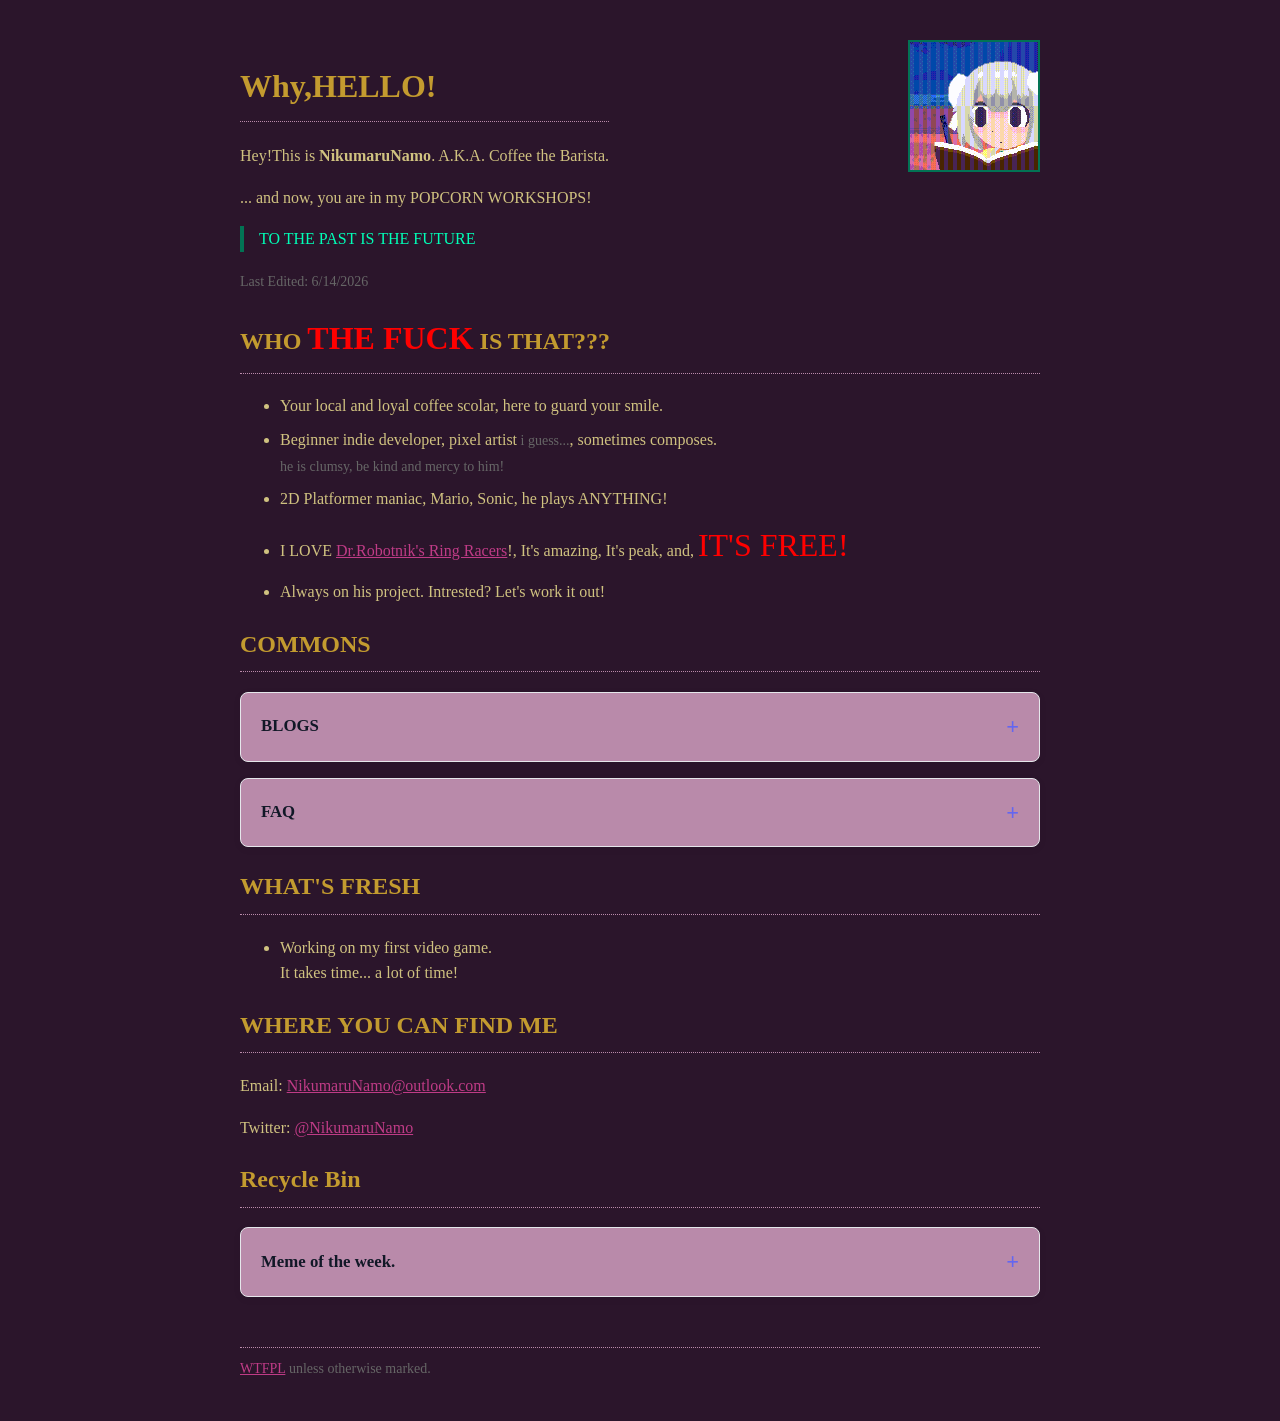
==== index.html @ c5c5db55 "Add files via upload" ====
<!DOCTYPE html>
<html lang="en">
<head>
<meta charset="UTF-8">
<meta name="viewport" content="width=device-width, initial-scale=1.0">
<title>POPCORN WORKSHOPS</title>

<link href="css/style.css" rel="stylesheet">

</head>

<body>

<div class="container">

<div class="profile">

<div>
<h1>Why,HELLO!</h1>

<p>Hey!This is <b>NikumaruNamo</b>. A.K.A. Coffee the Barista. </p>

<p>... and now, you are in my POPCORN WORKSHOPS!</p>

<blockquote>TO THE PAST IS THE FUTURE</blockquote>

<tiny>Last Edited: 6/14/2026</tiny>

</div>

<img src="img/avatar.gif" class="avatar">
</div>

<h2>WHO <rage>THE FUCK</rage> IS THAT???</h2>
<ul>
<li>Your local and loyal coffee scolar, here to guard your smile.</li>
<li>Beginner indie developer, pixel artist<tiny> i guess...</tiny>, sometimes composes.<br><tiny>he is clumsy, be kind and mercy to him!</tiny></li>
<li>2D Platformer maniac, Mario, Sonic, he plays ANYTHING!</li>
<li>I LOVE <a href="https://www.kartkrew.org/">Dr.Robotnik's Ring Racers</a>!, It's amazing, It's peak, and, <rage>IT'S FREE!</rage></li>
<li>Always on his project. Intrested? Let's work it out!</li>
</ul>


<h2>COMMONS</h2>

<details class="card-collapse">
    <summary>
        <span class="title">BLOGS</span>
        <span class="icon">+</span>
    </summary>

    <div class="content">
        <p>
            No blogs are archived now!<br>
            please be back later, or even later!
        </p>
    </div>
</details>

<details class="card-collapse">
    <summary>
        <span class="title">FAQ</span>
        <span class="icon">+</span>
    </summary>


            <div class="content">

                <details class="card-collapse">
                    <summary>
                        <span class="title"><blockquote>Request to delete specific stuff on the Internet?</blockquote></span>
                        <span class="icon">+</span>
                    </summary>

                    <div class="content">
                        <p>
                            I used your stuff on the internet, and you want me to remove them?<br>
                            Please send a <a href="mailto:NikumaruNamo@outlook.com?subject=Re:">email</a> to me. Detailedly indicate what content needs to be removed.<br>
                            I'll respond and remove asap, thank you for understanding.
                        </p>
                    </div>
                </details>

                <details class="card-collapse">
                    <summary>
                        <span class="title"><blockquote>Do you accept commisions?</blockquote></span>
                        <span class="icon">+</span>
                    </summary>

                    <div class="content">
                        <p>
                            I don't accept regular commisions.<br>
                            If you really need me, you know where you can find me.
                        </p>
                    </div>
                </details>

                <details class="card-collapse">
                    <summary>
                        <span class="title"><blockquote>Are you female?</blockquote></span>
                        <span class="icon">+</span>
                    </summary>

                    <div class="content">
                        <p>
                            Male.<br><br>Thank you.
                        </p>
                    </div>
                </details>


    </div>
</details>


<h2>WHAT'S FRESH</h2>

<ul>
<li>
    Working on my first video game.<br>
    It takes time... a lot of time!
</li>
</ul>

<h2>WHERE YOU CAN FIND ME</h2>

<p>
Email:
<a href="mailto:NikumaruNamo@outlook.com?subject=Re:">NikumaruNamo@outlook.com</a>
</p>

<p>
Twitter:
<a href="https://x.com/NikumaruNamo">@NikumaruNamo</a>
</p>

<h2>Recycle Bin</h2>
<details class="card-collapse">
    <summary>
        <span class="title">Meme of the week.</span>
        <span class="icon">+</span>
    </summary>

    <div class="content">
        <img src="img/memeoftheweek.gif">
    </div>
</details>



<footer><a href="http://www.wtfpl.net/">WTFPL</a> unless otherwise marked.</footer>
<!--Than you AJ “Tyron” Martinez I love you-->
</div>

</body>
</html>
---- css/style.css ----
body{
    background-color: #2B152B;
    font-family: Georgia, "Times New Roman", serif;
    color:#D0C280;
    line-height:1.6;
}

.container{
    width:800px;
    margin:40px auto;
}

h1,h2{
    color:#C39B2f;
    border-bottom:1px dotted #b98aaa;
    padding-bottom:8px;
}

a{
    color:hsl(326, 53%, 49%);
}

a:hover{
    color:#8b1f67;
}

.profile{
    display:flex;
    justify-content:space-between;
    align-items:flex-start;
}

.avatar{
    width:128px;
    height:128px;
    image-rendering:pixelated;
    border:2px solid #027354;
}

blockquote{
    margin-left:0;
    padding-left:15px;
    border-left:4px solid #027354;
    color:#00ffb7;
}

tiny{
    font-size:14px;
    color:#666;
    padding-top:10px;
}

rage{
    font-size:32px;
    color:#ff0000;
}

footer{
    margin-top:50px;
    font-size:14px;
    color:#666;
    border-top:1px dotted #b98aaa;
    padding-top:10px;
}

ul li{
    margin-bottom:8px;
}

.tag{
    background:#8b1f67;
    color:white;
    padding:2px 8px;
    font-size:12px;
}

.card-collapse {
    background: #b98aaa;
    border: 1px solid #e5e7eb;
    border-radius: 8px;
    margin: 1rem 0;
    overflow: hidden;

    box-shadow:
        0 2px 8px rgba(0,0,0,0.05);

    transition:
        box-shadow 0.25s ease,
        transform 0.25s ease;
}

.card-collapse summary {
    list-style: none;
    cursor: pointer;

    display: flex;
    justify-content: space-between;
    align-items: center;

    padding: 1rem 1.25rem;

    font-size: 1.05rem;
    font-weight: 600;

    color: #111827;
    user-select: none;
}

.card-collapse summary::-webkit-details-marker {
    display: none;
}

.card-collapse summary::marker {
    display: none;
}

.card-collapse .title {
    flex: 1;
}

.card-collapse .icon {
    font-size: 1.4rem;
    color: #6366f1;

    transition: transform 0.3s ease;
}

.card-collapse[open] .icon {
    transform: rotate(45deg);
}

.card-collapse .content {
    padding: 0 1.25rem 1.25rem;

    border-top: 1px solid #f1f5f9;

    color: #475569;
    line-height: 1.8;
}

.card-collapse .content p {
    margin: 1rem 0 0;
}
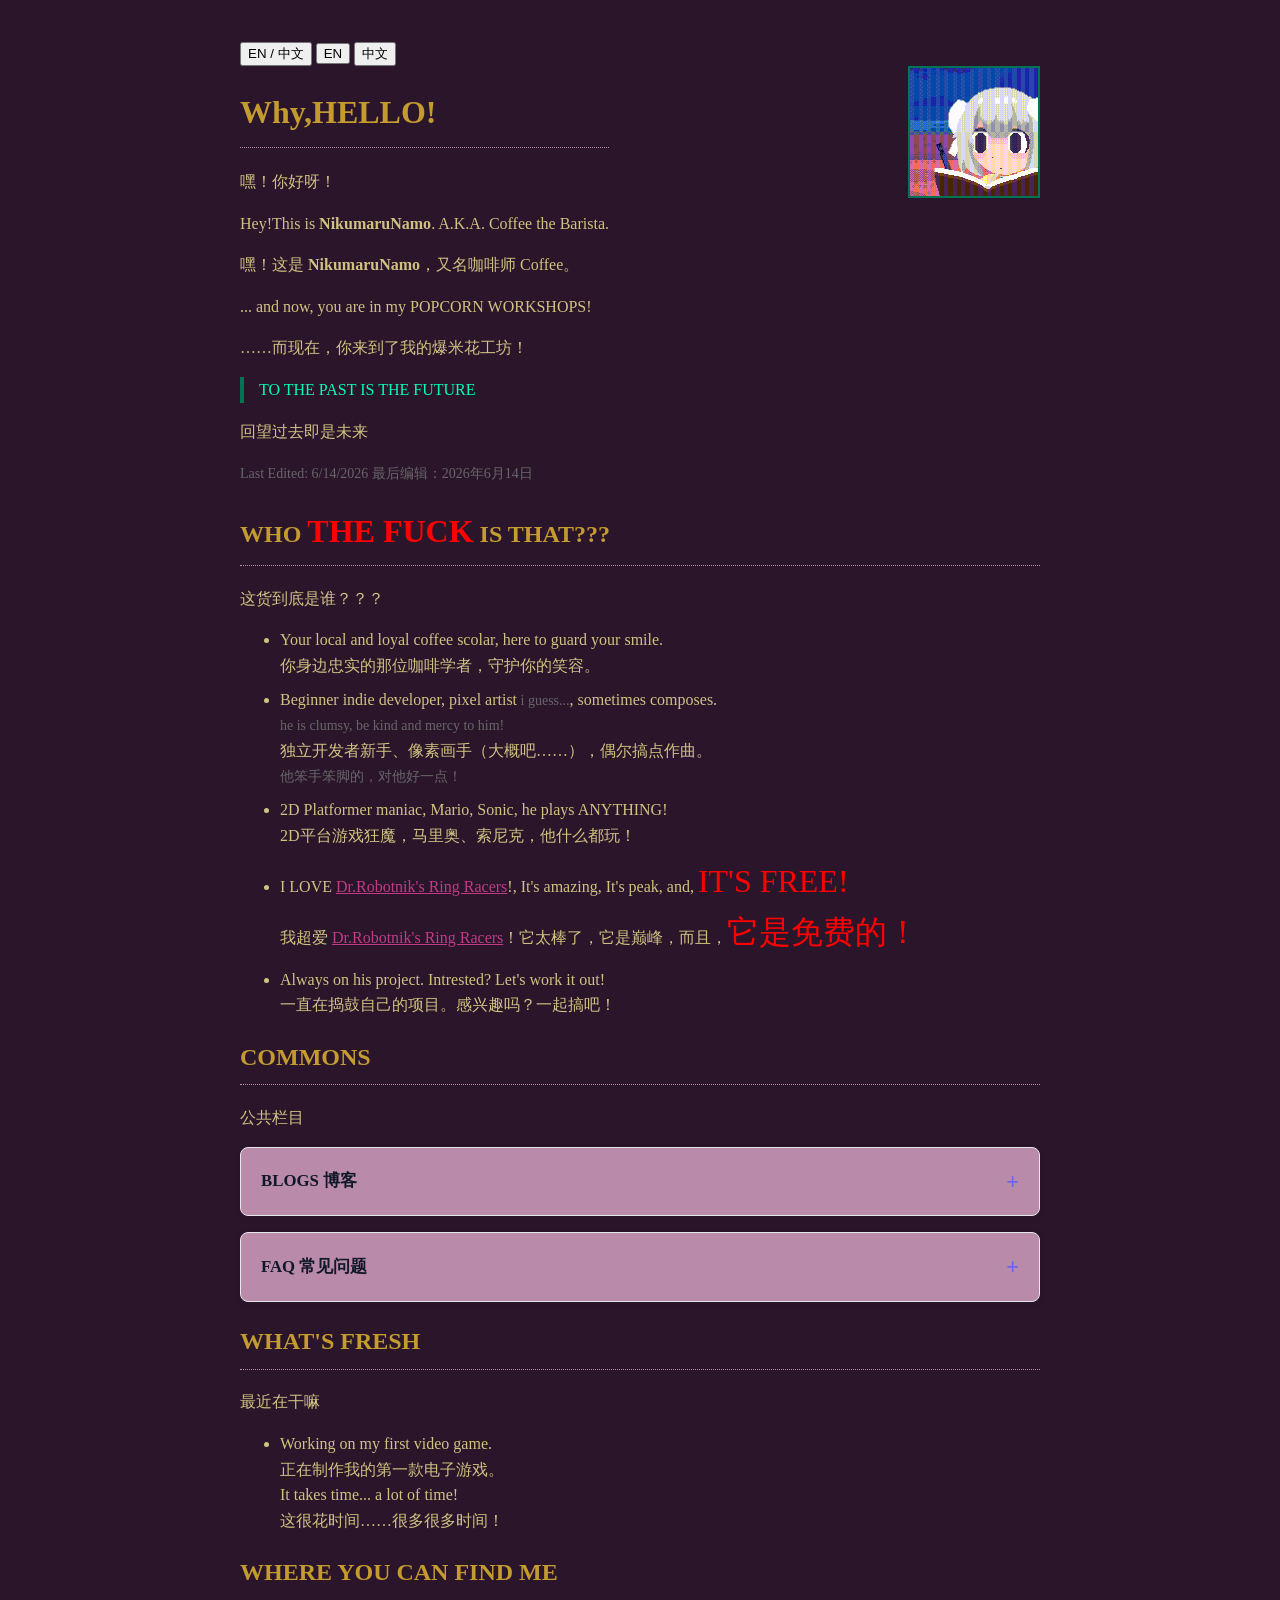
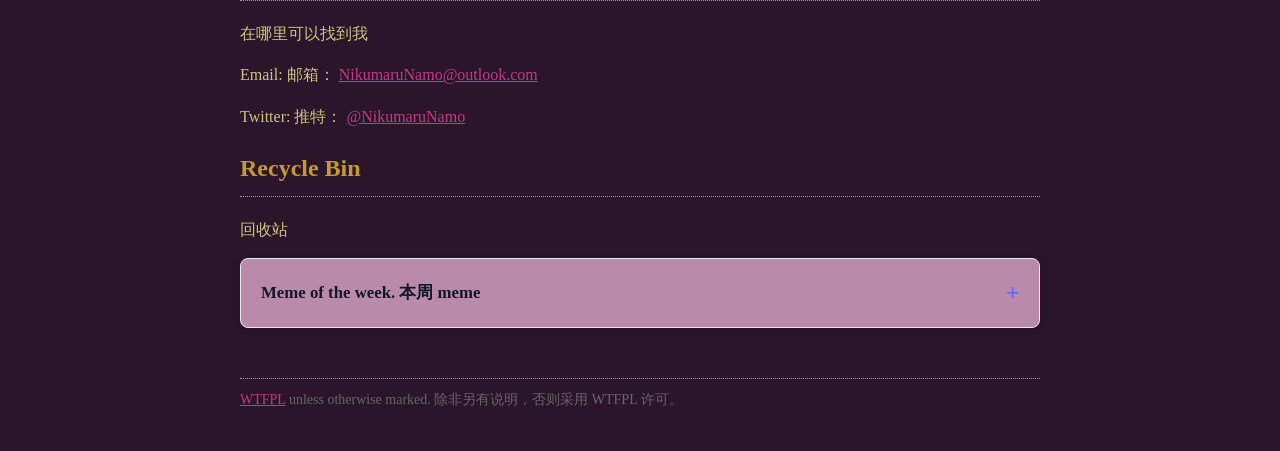
==== commit 210541fc: "Update index.html 翻译搞定" ====
--- a/index.html
+++ b/index.html
@@ -1,156 +1,246 @@
 <!DOCTYPE html>
-<html lang="en">
+<html lang="zh-CN">
+
 <head>
-<meta charset="UTF-8">
-<meta name="viewport" content="width=device-width, initial-scale=1.0">
-<title>POPCORN WORKSHOPS</title>
-
-<link href="css/style.css" rel="stylesheet">
+    <meta charset="UTF-8">
+    <meta name="viewport" content="width=device-width, initial-scale=1.0">
+    <title>POPCORN WORKSHOPS / 爆米花工坊</title>
+
+    <link href="css/style.css" rel="stylesheet">
 
 </head>
 
 <body>
 
-<div class="container">
-
-<div class="profile">
-
-<div>
-<h1>Why,HELLO!</h1>
-
-<p>Hey!This is <b>NikumaruNamo</b>. A.K.A. Coffee the Barista. </p>
-
-<p>... and now, you are in my POPCORN WORKSHOPS!</p>
-
-<blockquote>TO THE PAST IS THE FUTURE</blockquote>
-
-<tiny>Last Edited: 6/14/2026</tiny>
-
-</div>
-
-<img src="img/avatar.gif" class="avatar">
-</div>
-
-<h2>WHO <rage>THE FUCK</rage> IS THAT???</h2>
-<ul>
-<li>Your local and loyal coffee scolar, here to guard your smile.</li>
-<li>Beginner indie developer, pixel artist<tiny> i guess...</tiny>, sometimes composes.<br><tiny>he is clumsy, be kind and mercy to him!</tiny></li>
-<li>2D Platformer maniac, Mario, Sonic, he plays ANYTHING!</li>
-<li>I LOVE <a href="https://www.kartkrew.org/">Dr.Robotnik's Ring Racers</a>!, It's amazing, It's peak, and, <rage>IT'S FREE!</rage></li>
-<li>Always on his project. Intrested? Let's work it out!</li>
-</ul>
-
-
-<h2>COMMONS</h2>
-
-<details class="card-collapse">
-    <summary>
-        <span class="title">BLOGS</span>
-        <span class="icon">+</span>
-    </summary>
-
-    <div class="content">
-        <p>
-            No blogs are archived now!<br>
-            please be back later, or even later!
-        </p>
-    </div>
-</details>
-
-<details class="card-collapse">
-    <summary>
-        <span class="title">FAQ</span>
-        <span class="icon">+</span>
-    </summary>
+    <div class="container">
+
+        <!-- Language Switcher -->
+        <div class="lang-switcher">
+            <button class="lang-btn active" data-lang="both">EN / 中文</button>
+            <button class="lang-btn" data-lang="en">EN</button>
+            <button class="lang-btn" data-lang="zh">中文</button>
+        </div>
+
+        <div class="profile">
+
+            <div>
+                <h1 data-lang="en">Why,HELLO!</h1>
+                <p data-lang="zh">嘿！你好呀！</p>
+
+                <p data-lang="en">Hey!This is <b>NikumaruNamo</b>. A.K.A. Coffee the Barista. </p>
+                <p data-lang="zh">嘿！这是 <b>NikumaruNamo</b>，又名咖啡师 Coffee。</p>
+
+                <p data-lang="en">... and now, you are in my POPCORN WORKSHOPS!</p>
+                <p data-lang="zh">……而现在，你来到了我的爆米花工坊！</p>
+
+                <blockquote data-lang="en">TO THE PAST IS THE FUTURE</blockquote>
+                <p data-lang="zh">回望过去即是未来</p>
+
+                <tiny><span data-lang="en" class="inline-lang">Last Edited: 6/14/2026</span> <span data-lang="zh"
+                        class="inline-lang">最后编辑：2026年6月14日</span></tiny>
+
+            </div>
+
+            <img src="img/avatar.gif" class="avatar">
+        </div>
+
+        <h2 data-lang="en">WHO <rage>THE FUCK</rage> IS THAT???</h2>
+        <p data-lang="zh">这货到底是谁？？？</p>
+        <ul>
+            <li><span data-lang="en" class="inline-lang">Your local and loyal coffee scolar, here to guard your
+                    smile.</span><br><span data-lang="zh" class="inline-lang">你身边忠实的那位咖啡学者，守护你的笑容。</span></li>
+            <li><span data-lang="en" class="inline-lang">Beginner indie developer, pixel artist<tiny> i guess...</tiny>,
+                    sometimes composes.</span><br>
+                <tiny data-lang="en" class="inline-lang">he is clumsy, be kind and mercy to him!</tiny><br><span
+                    data-lang="zh" class="inline-lang">独立开发者新手、像素画手（大概吧……），偶尔搞点作曲。</span><br>
+                <tiny data-lang="zh" class="inline-lang">他笨手笨脚的，对他好一点！</tiny>
+            </li>
+            <li><span data-lang="en" class="inline-lang">2D Platformer maniac, Mario, Sonic, he plays
+                    ANYTHING!</span><br><span data-lang="zh" class="inline-lang">2D平台游戏狂魔，马里奥、索尼克，他什么都玩！</span></li>
+            <li><span data-lang="en" class="inline-lang">I LOVE <a href="https://www.kartkrew.org/">Dr.Robotnik's Ring
+                        Racers</a>!, It's amazing, It's peak, and,
+                    <rage>IT'S FREE!</rage>
+                </span><br><span data-lang="zh" class="inline-lang">我超爱 <a
+                        href="https://www.kartkrew.org/">Dr.Robotnik's Ring
+                        Racers</a>！它太棒了，它是巅峰，而且，<rage>它是免费的！</rage></span>
+            </li>
+            <li><span data-lang="en" class="inline-lang">Always on his project. Intrested? Let's work it
+                    out!</span><br><span data-lang="zh" class="inline-lang">一直在捣鼓自己的项目。感兴趣吗？一起搞吧！</span></li>
+        </ul>
+
+
+        <h2 data-lang="en">COMMONS</h2>
+        <p data-lang="zh">公共栏目</p>
+
+        <details class="card-collapse">
+            <summary>
+                <span class="title"><span data-lang="en" class="inline-lang">BLOGS</span> <span data-lang="zh"
+                        class="inline-lang">博客</span></span>
+                <span class="icon">+</span>
+            </summary>
+
+            <div class="content">
+                <p>
+                    <span data-lang="en" class="inline-lang">No blogs are archived now!</span><br>
+                    <span data-lang="zh" class="inline-lang">目前还没有博客存档！</span><br>
+                    <span data-lang="en" class="inline-lang">please be back later, or even later!</span><br>
+                    <span data-lang="zh" class="inline-lang">请稍后再来，或者……更晚一点！</span>
+                </p>
+            </div>
+        </details>
+
+        <details class="card-collapse">
+            <summary>
+                <span class="title"><span data-lang="en" class="inline-lang">FAQ</span> <span data-lang="zh"
+                        class="inline-lang">常见问题</span></span>
+                <span class="icon">+</span>
+            </summary>
 
 
             <div class="content">
 
                 <details class="card-collapse">
                     <summary>
-                        <span class="title"><blockquote>Request to delete specific stuff on the Internet?</blockquote></span>
+                        <span class="title">
+                            <blockquote data-lang="en">Request to delete specific stuff on the Internet?</blockquote>
+                            <blockquote data-lang="zh">请求删除互联网上的特定内容？</blockquote>
+                        </span>
                         <span class="icon">+</span>
                     </summary>
 
                     <div class="content">
                         <p>
-                            I used your stuff on the internet, and you want me to remove them?<br>
-                            Please send a <a href="mailto:NikumaruNamo@outlook.com?subject=Re:">email</a> to me. Detailedly indicate what content needs to be removed.<br>
-                            I'll respond and remove asap, thank you for understanding.
+                            <span data-lang="en" class="inline-lang">I used your stuff on the internet, and you want me
+                                to remove them?</span><br>
+                            <span data-lang="zh" class="inline-lang">我在网上用了你的东西，你希望我删掉它们？</span><br>
+                            <span data-lang="en" class="inline-lang">Please send a <a
+                                    href="mailto:NikumaruNamo@outlook.com?subject=Re:">email</a> to me.
+                                Detailedly indicate what content needs to be removed.</span><br>
+                            <span data-lang="zh" class="inline-lang">请给我发<a
+                                    href="mailto:NikumaruNamo@outlook.com?subject=Re:">邮件</a>，详细说明需要删除的内容。</span><br>
+                            <span data-lang="en" class="inline-lang">I'll respond and remove asap, thank you for
+                                understanding.</span><br>
+                            <span data-lang="zh" class="inline-lang">我会尽快回复并删除，感谢理解。</span>
                         </p>
                     </div>
                 </details>
 
                 <details class="card-collapse">
                     <summary>
-                        <span class="title"><blockquote>Do you accept commisions?</blockquote></span>
+                        <span class="title">
+                            <blockquote data-lang="en">Do you accept commisions?</blockquote>
+                            <blockquote data-lang="zh">你接委托吗？</blockquote>
+                        </span>
                         <span class="icon">+</span>
                     </summary>
 
                     <div class="content">
                         <p>
-                            I don't accept regular commisions.<br>
-                            If you really need me, you know where you can find me.
+                            <span data-lang="en" class="inline-lang">I don't accept regular commisions.</span><br>
+                            <span data-lang="zh" class="inline-lang">我不接常规委托。</span><br>
+                            <span data-lang="en" class="inline-lang">If you really need me, you know where you can find
+                                me.</span><br>
+                            <span data-lang="zh" class="inline-lang">如果你真的需要我，你知道在哪里能找到我。</span>
                         </p>
                     </div>
                 </details>
 
                 <details class="card-collapse">
                     <summary>
-                        <span class="title"><blockquote>Are you female?</blockquote></span>
+                        <span class="title">
+                            <blockquote data-lang="en">Are you female?</blockquote>
+                            <blockquote data-lang="zh">你是女生吗？</blockquote>
+                        </span>
                         <span class="icon">+</span>
                     </summary>
 
                     <div class="content">
                         <p>
-                            Male.<br><br>Thank you.
+                            <span data-lang="en" class="inline-lang">Male.</span><br><span data-lang="zh"
+                                class="inline-lang">男。</span><br><br><span data-lang="en" class="inline-lang">Thank
+                                you.</span><br><span data-lang="zh" class="inline-lang">谢谢。</span>
                         </p>
                     </div>
                 </details>
 
 
+            </div>
+        </details>
+
+
+        <h2 data-lang="en">WHAT'S FRESH</h2>
+        <p data-lang="zh">最近在干嘛</p>
+
+        <ul>
+            <li>
+                <span data-lang="en" class="inline-lang">Working on my first video game.</span><br>
+                <span data-lang="zh" class="inline-lang">正在制作我的第一款电子游戏。</span><br>
+                <span data-lang="en" class="inline-lang">It takes time... a lot of time!</span><br>
+                <span data-lang="zh" class="inline-lang">这很花时间……很多很多时间！</span>
+            </li>
+        </ul>
+
+        <h2 data-lang="en">WHERE YOU CAN FIND ME</h2>
+        <p data-lang="zh">在哪里可以找到我</p>
+
+        <p>
+            <span data-lang="en" class="inline-lang">Email:</span> <span data-lang="zh" class="inline-lang">邮箱：</span>
+            <a href="mailto:NikumaruNamo@outlook.com?subject=Re:">NikumaruNamo@outlook.com</a>
+        </p>
+
+        <p>
+            <span data-lang="en" class="inline-lang">Twitter:</span> <span data-lang="zh" class="inline-lang">推特：</span>
+            <a href="https://x.com/NikumaruNamo">@NikumaruNamo</a>
+        </p>
+
+        <h2 data-lang="en">Recycle Bin</h2>
+        <p data-lang="zh">回收站</p>
+        <details class="card-collapse">
+            <summary>
+                <span class="title"><span data-lang="en" class="inline-lang">Meme of the week.</span> <span
+                        data-lang="zh" class="inline-lang">本周 meme</span></span>
+                <span class="icon">+</span>
+            </summary>
+
+            <div class="content">
+                <img src="img/memeoftheweek.gif">
+            </div>
+        </details>
+
+
+
+        <footer><a href="http://www.wtfpl.net/">WTFPL</a> <span data-lang="en" class="inline-lang">unless otherwise
+                marked.</span> <span data-lang="zh" class="inline-lang">除非另有说明，否则采用 WTFPL 许可。</span></footer>
+        <!--Than you AJ “Tyron” Martinez I love you-->
     </div>
-</details>
-
-
-<h2>WHAT'S FRESH</h2>
-
-<ul>
-<li>
-    Working on my first video game.<br>
-    It takes time... a lot of time!
-</li>
-</ul>
-
-<h2>WHERE YOU CAN FIND ME</h2>
-
-<p>
-Email:
-<a href="mailto:NikumaruNamo@outlook.com?subject=Re:">NikumaruNamo@outlook.com</a>
-</p>
-
-<p>
-Twitter:
-<a href="https://x.com/NikumaruNamo">@NikumaruNamo</a>
-</p>
-
-<h2>Recycle Bin</h2>
-<details class="card-collapse">
-    <summary>
-        <span class="title">Meme of the week.</span>
-        <span class="icon">+</span>
-    </summary>
-
-    <div class="content">
-        <img src="img/memeoftheweek.gif">
-    </div>
-</details>
-
-
-
-<footer><a href="http://www.wtfpl.net/">WTFPL</a> unless otherwise marked.</footer>
-<!--Than you AJ “Tyron” Martinez I love you-->
-</div>
+
+    <script>
+        document.addEventListener('DOMContentLoaded', function () {
+            const btns = document.querySelectorAll('.lang-btn');
+            const body = document.body;
+
+            btns.forEach(function (btn) {
+                btn.addEventListener('click', function () {
+                    const lang = btn.getAttribute('data-lang');
+
+                    // Update button active state
+                    btns.forEach(function (b) { b.classList.remove('active'); });
+                    btn.classList.add('active');
+
+                    // Update body class
+                    body.className = '';
+                    if (lang === 'en') {
+                        body.classList.add('lang-en');
+                    } else if (lang === 'zh') {
+                        body.classList.add('lang-zh');
+                    } else {
+                        body.classList.add('lang-both');
+                    }
+                });
+            });
+        });
+    </script>
 
 </body>
-</html>+
+</html>
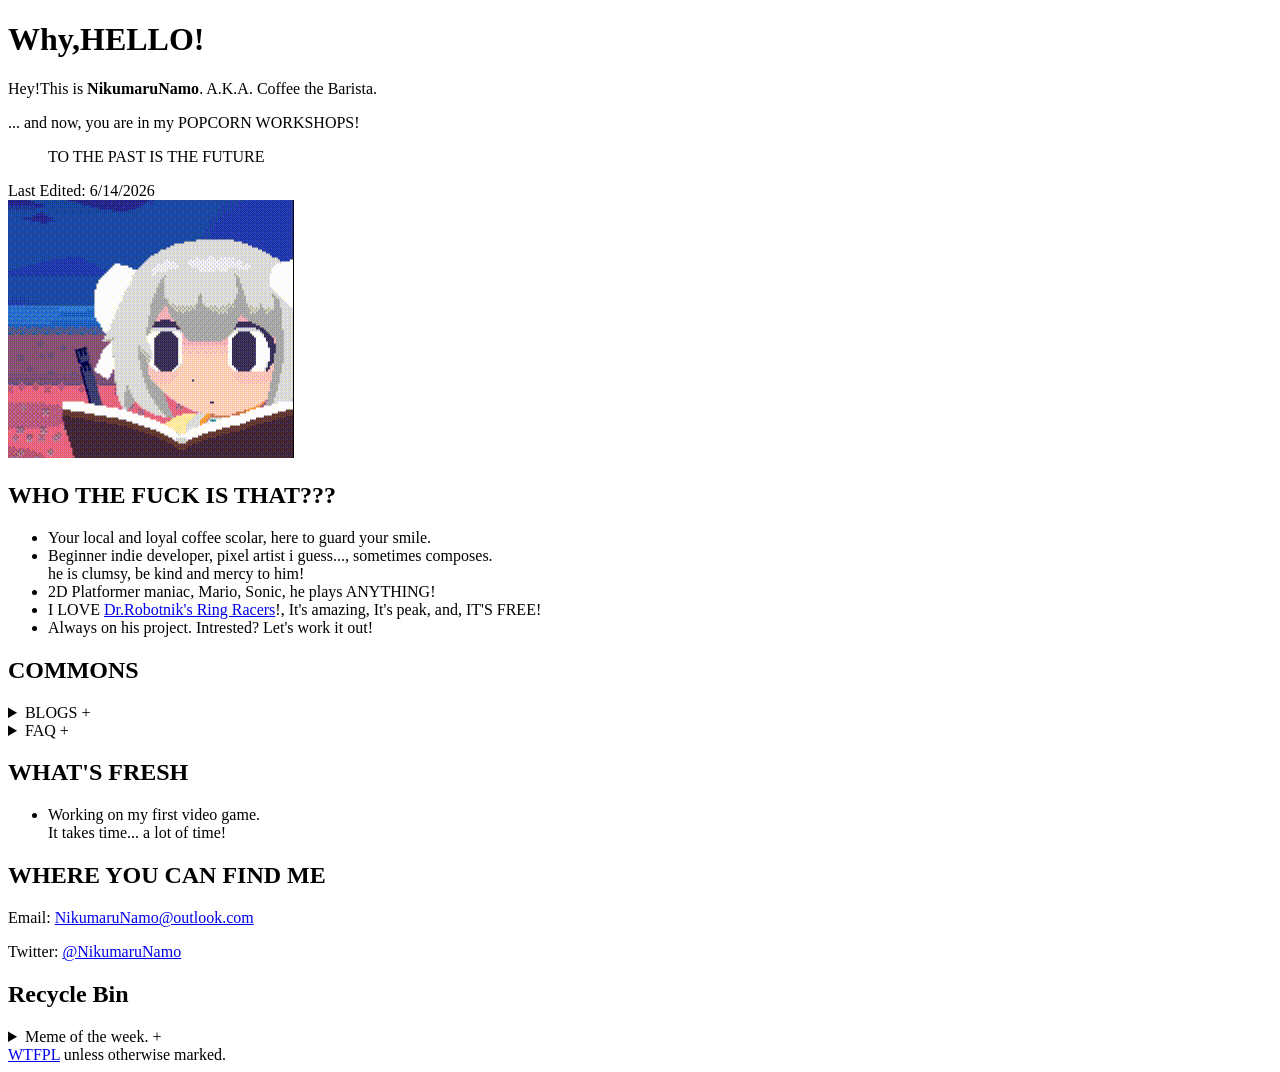
==== commit 4988d693: "Update index.html" ====
--- a/index.html
+++ b/index.html
@@ -1,246 +1,156 @@
 <!DOCTYPE html>
-<html lang="zh-CN">
+<html lang="en">
+<head>
+<meta charset="UTF-8">
+<meta name="viewport" content="width=device-width, initial-scale=1.0">
+<title>POPCORN WORKSHOPS</title>
 
-<head>
-    <meta charset="UTF-8">
-    <meta name="viewport" content="width=device-width, initial-scale=1.0">
-    <title>POPCORN WORKSHOPS / 爆米花工坊</title>
-
-    <link href="css/style.css" rel="stylesheet">
+<link href="css/style.css" rel="stylesheet">
 
 </head>
 
 <body>
 
-    <div class="container">
+<div class="container">
 
-        <!-- Language Switcher -->
-        <div class="lang-switcher">
-            <button class="lang-btn active" data-lang="both">EN / 中文</button>
-            <button class="lang-btn" data-lang="en">EN</button>
-            <button class="lang-btn" data-lang="zh">中文</button>
-        </div>
+<div class="profile">
 
-        <div class="profile">
+<div>
+<h1>Why,HELLO!</h1>
 
-            <div>
-                <h1 data-lang="en">Why,HELLO!</h1>
-                <p data-lang="zh">嘿！你好呀！</p>
+<p>Hey!This is <b>NikumaruNamo</b>. A.K.A. Coffee the Barista. </p>
 
-                <p data-lang="en">Hey!This is <b>NikumaruNamo</b>. A.K.A. Coffee the Barista. </p>
-                <p data-lang="zh">嘿！这是 <b>NikumaruNamo</b>，又名咖啡师 Coffee。</p>
+<p>... and now, you are in my POPCORN WORKSHOPS!</p>
 
-                <p data-lang="en">... and now, you are in my POPCORN WORKSHOPS!</p>
-                <p data-lang="zh">……而现在，你来到了我的爆米花工坊！</p>
+<blockquote>TO THE PAST IS THE FUTURE</blockquote>
 
-                <blockquote data-lang="en">TO THE PAST IS THE FUTURE</blockquote>
-                <p data-lang="zh">回望过去即是未来</p>
+<tiny>Last Edited: 6/14/2026</tiny>
 
-                <tiny><span data-lang="en" class="inline-lang">Last Edited: 6/14/2026</span> <span data-lang="zh"
-                        class="inline-lang">最后编辑：2026年6月14日</span></tiny>
+</div>
 
-            </div>
+<img src="img/avatar.gif" class="avatar">
+</div>
 
-            <img src="img/avatar.gif" class="avatar">
-        </div>
-
-        <h2 data-lang="en">WHO <rage>THE FUCK</rage> IS THAT???</h2>
-        <p data-lang="zh">这货到底是谁？？？</p>
-        <ul>
-            <li><span data-lang="en" class="inline-lang">Your local and loyal coffee scolar, here to guard your
-                    smile.</span><br><span data-lang="zh" class="inline-lang">你身边忠实的那位咖啡学者，守护你的笑容。</span></li>
-            <li><span data-lang="en" class="inline-lang">Beginner indie developer, pixel artist<tiny> i guess...</tiny>,
-                    sometimes composes.</span><br>
-                <tiny data-lang="en" class="inline-lang">he is clumsy, be kind and mercy to him!</tiny><br><span
-                    data-lang="zh" class="inline-lang">独立开发者新手、像素画手（大概吧……），偶尔搞点作曲。</span><br>
-                <tiny data-lang="zh" class="inline-lang">他笨手笨脚的，对他好一点！</tiny>
-            </li>
-            <li><span data-lang="en" class="inline-lang">2D Platformer maniac, Mario, Sonic, he plays
-                    ANYTHING!</span><br><span data-lang="zh" class="inline-lang">2D平台游戏狂魔，马里奥、索尼克，他什么都玩！</span></li>
-            <li><span data-lang="en" class="inline-lang">I LOVE <a href="https://www.kartkrew.org/">Dr.Robotnik's Ring
-                        Racers</a>!, It's amazing, It's peak, and,
-                    <rage>IT'S FREE!</rage>
-                </span><br><span data-lang="zh" class="inline-lang">我超爱 <a
-                        href="https://www.kartkrew.org/">Dr.Robotnik's Ring
-                        Racers</a>！它太棒了，它是巅峰，而且，<rage>它是免费的！</rage></span>
-            </li>
-            <li><span data-lang="en" class="inline-lang">Always on his project. Intrested? Let's work it
-                    out!</span><br><span data-lang="zh" class="inline-lang">一直在捣鼓自己的项目。感兴趣吗？一起搞吧！</span></li>
-        </ul>
+<h2>WHO <rage>THE FUCK</rage> IS THAT???</h2>
+<ul>
+<li>Your local and loyal coffee scolar, here to guard your smile.</li>
+<li>Beginner indie developer, pixel artist<tiny> i guess...</tiny>, sometimes composes.<br><tiny>he is clumsy, be kind and mercy to him!</tiny></li>
+<li>2D Platformer maniac, Mario, Sonic, he plays ANYTHING!</li>
+<li>I LOVE <a href="https://www.kartkrew.org/">Dr.Robotnik's Ring Racers</a>!, It's amazing, It's peak, and, <rage>IT'S FREE!</rage></li>
+<li>Always on his project. Intrested? Let's work it out!</li>
+</ul>
 
 
-        <h2 data-lang="en">COMMONS</h2>
-        <p data-lang="zh">公共栏目</p>
+<h2>COMMONS</h2>
 
-        <details class="card-collapse">
-            <summary>
-                <span class="title"><span data-lang="en" class="inline-lang">BLOGS</span> <span data-lang="zh"
-                        class="inline-lang">博客</span></span>
-                <span class="icon">+</span>
-            </summary>
+<details class="card-collapse">
+    <summary>
+        <span class="title">BLOGS</span>
+        <span class="icon">+</span>
+    </summary>
 
-            <div class="content">
-                <p>
-                    <span data-lang="en" class="inline-lang">No blogs are archived now!</span><br>
-                    <span data-lang="zh" class="inline-lang">目前还没有博客存档！</span><br>
-                    <span data-lang="en" class="inline-lang">please be back later, or even later!</span><br>
-                    <span data-lang="zh" class="inline-lang">请稍后再来，或者……更晚一点！</span>
-                </p>
-            </div>
-        </details>
+    <div class="content">
+        <p>
+            No blogs are archived now!<br>
+            please be back later, or even later!
+        </p>
+    </div>
+</details>
 
-        <details class="card-collapse">
-            <summary>
-                <span class="title"><span data-lang="en" class="inline-lang">FAQ</span> <span data-lang="zh"
-                        class="inline-lang">常见问题</span></span>
-                <span class="icon">+</span>
-            </summary>
+<details class="card-collapse">
+    <summary>
+        <span class="title">FAQ</span>
+        <span class="icon">+</span>
+    </summary>
 
 
             <div class="content">
 
                 <details class="card-collapse">
                     <summary>
-                        <span class="title">
-                            <blockquote data-lang="en">Request to delete specific stuff on the Internet?</blockquote>
-                            <blockquote data-lang="zh">请求删除互联网上的特定内容？</blockquote>
-                        </span>
+                        <span class="title"><blockquote>Request to delete specific stuff on the Internet?</blockquote></span>
                         <span class="icon">+</span>
                     </summary>
 
                     <div class="content">
                         <p>
-                            <span data-lang="en" class="inline-lang">I used your stuff on the internet, and you want me
-                                to remove them?</span><br>
-                            <span data-lang="zh" class="inline-lang">我在网上用了你的东西，你希望我删掉它们？</span><br>
-                            <span data-lang="en" class="inline-lang">Please send a <a
-                                    href="mailto:NikumaruNamo@outlook.com?subject=Re:">email</a> to me.
-                                Detailedly indicate what content needs to be removed.</span><br>
-                            <span data-lang="zh" class="inline-lang">请给我发<a
-                                    href="mailto:NikumaruNamo@outlook.com?subject=Re:">邮件</a>，详细说明需要删除的内容。</span><br>
-                            <span data-lang="en" class="inline-lang">I'll respond and remove asap, thank you for
-                                understanding.</span><br>
-                            <span data-lang="zh" class="inline-lang">我会尽快回复并删除，感谢理解。</span>
+                            I used your stuff on the internet, and you want me to remove them?<br>
+                            Please send a <a href="mailto:NikumaruNamo@outlook.com?subject=Re:">email</a> to me. Detailedly indicate what content needs to be removed.<br>
+                            I'll respond and remove asap, thank you for understanding.
                         </p>
                     </div>
                 </details>
 
                 <details class="card-collapse">
                     <summary>
-                        <span class="title">
-                            <blockquote data-lang="en">Do you accept commisions?</blockquote>
-                            <blockquote data-lang="zh">你接委托吗？</blockquote>
-                        </span>
+                        <span class="title"><blockquote>Do you accept commisions?</blockquote></span>
                         <span class="icon">+</span>
                     </summary>
 
                     <div class="content">
                         <p>
-                            <span data-lang="en" class="inline-lang">I don't accept regular commisions.</span><br>
-                            <span data-lang="zh" class="inline-lang">我不接常规委托。</span><br>
-                            <span data-lang="en" class="inline-lang">If you really need me, you know where you can find
-                                me.</span><br>
-                            <span data-lang="zh" class="inline-lang">如果你真的需要我，你知道在哪里能找到我。</span>
+                            I don't accept regular commisions.<br>
+                            If you really need me, you know where you can find me.
                         </p>
                     </div>
                 </details>
 
                 <details class="card-collapse">
                     <summary>
-                        <span class="title">
-                            <blockquote data-lang="en">Are you female?</blockquote>
-                            <blockquote data-lang="zh">你是女生吗？</blockquote>
-                        </span>
+                        <span class="title"><blockquote>Are you female?</blockquote></span>
                         <span class="icon">+</span>
                     </summary>
 
                     <div class="content">
                         <p>
-                            <span data-lang="en" class="inline-lang">Male.</span><br><span data-lang="zh"
-                                class="inline-lang">男。</span><br><br><span data-lang="en" class="inline-lang">Thank
-                                you.</span><br><span data-lang="zh" class="inline-lang">谢谢。</span>
+                            Male.<br><br>Thank you.
                         </p>
                     </div>
                 </details>
 
 
-            </div>
-        </details>
+    </div>
+</details>
 
 
-        <h2 data-lang="en">WHAT'S FRESH</h2>
-        <p data-lang="zh">最近在干嘛</p>
+<h2>WHAT'S FRESH</h2>
 
-        <ul>
-            <li>
-                <span data-lang="en" class="inline-lang">Working on my first video game.</span><br>
-                <span data-lang="zh" class="inline-lang">正在制作我的第一款电子游戏。</span><br>
-                <span data-lang="en" class="inline-lang">It takes time... a lot of time!</span><br>
-                <span data-lang="zh" class="inline-lang">这很花时间……很多很多时间！</span>
-            </li>
-        </ul>
+<ul>
+<li>
+    Working on my first video game.<br>
+    It takes time... a lot of time!
+</li>
+</ul>
 
-        <h2 data-lang="en">WHERE YOU CAN FIND ME</h2>
-        <p data-lang="zh">在哪里可以找到我</p>
+<h2>WHERE YOU CAN FIND ME</h2>
 
-        <p>
-            <span data-lang="en" class="inline-lang">Email:</span> <span data-lang="zh" class="inline-lang">邮箱：</span>
-            <a href="mailto:NikumaruNamo@outlook.com?subject=Re:">NikumaruNamo@outlook.com</a>
-        </p>
+<p>
+Email:
+<a href="mailto:NikumaruNamo@outlook.com?subject=Re:">NikumaruNamo@outlook.com</a>
+</p>
 
-        <p>
-            <span data-lang="en" class="inline-lang">Twitter:</span> <span data-lang="zh" class="inline-lang">推特：</span>
-            <a href="https://x.com/NikumaruNamo">@NikumaruNamo</a>
-        </p>
+<p>
+Twitter:
+<a href="https://x.com/NikumaruNamo">@NikumaruNamo</a>
+</p>
 
-        <h2 data-lang="en">Recycle Bin</h2>
-        <p data-lang="zh">回收站</p>
-        <details class="card-collapse">
-            <summary>
-                <span class="title"><span data-lang="en" class="inline-lang">Meme of the week.</span> <span
-                        data-lang="zh" class="inline-lang">本周 meme</span></span>
-                <span class="icon">+</span>
-            </summary>
+<h2>Recycle Bin</h2>
+<details class="card-collapse">
+    <summary>
+        <span class="title">Meme of the week.</span>
+        <span class="icon">+</span>
+    </summary>
 
-            <div class="content">
-                <img src="img/memeoftheweek.gif">
-            </div>
-        </details>
+    <div class="content">
+        <img src="img/memeoftheweek.gif">
+    </div>
+</details>
 
 
 
-        <footer><a href="http://www.wtfpl.net/">WTFPL</a> <span data-lang="en" class="inline-lang">unless otherwise
-                marked.</span> <span data-lang="zh" class="inline-lang">除非另有说明，否则采用 WTFPL 许可。</span></footer>
-        <!--Than you AJ “Tyron” Martinez I love you-->
-    </div>
-
-    <script>
-        document.addEventListener('DOMContentLoaded', function () {
-            const btns = document.querySelectorAll('.lang-btn');
-            const body = document.body;
-
-            btns.forEach(function (btn) {
-                btn.addEventListener('click', function () {
-                    const lang = btn.getAttribute('data-lang');
-
-                    // Update button active state
-                    btns.forEach(function (b) { b.classList.remove('active'); });
-                    btn.classList.add('active');
-
-                    // Update body class
-                    body.className = '';
-                    if (lang === 'en') {
-                        body.classList.add('lang-en');
-                    } else if (lang === 'zh') {
-                        body.classList.add('lang-zh');
-                    } else {
-                        body.classList.add('lang-both');
-                    }
-                });
-            });
-        });
-    </script>
+<footer><a href="http://www.wtfpl.net/">WTFPL</a> unless otherwise marked.</footer>
+<!--Than you AJ “Tyron” Martinez I love you-->
+</div>
 
 </body>
-
 </html>
--- a/css/style.css
+++ b/css/style.css
@@ -1,143 +1,248 @@
-body{
-    background-color: #2B152B;
-    font-family: Georgia, "Times New Roman", serif;
-    color:#D0C280;
-    line-height:1.6;
-}
-
-.container{
-    width:800px;
-    margin:40px auto;
-}
-
-h1,h2{
-    color:#C39B2f;
-    border-bottom:1px dotted #b98aaa;
-    padding-bottom:8px;
-}
-
-a{
-    color:hsl(326, 53%, 49%);
-}
-
-a:hover{
-    color:#8b1f67;
-}
-
-.profile{
-    display:flex;
-    justify-content:space-between;
-    align-items:flex-start;
-}
-
-.avatar{
-    width:128px;
-    height:128px;
-    image-rendering:pixelated;
-    border:2px solid #027354;
-}
-
-blockquote{
-    margin-left:0;
-    padding-left:15px;
-    border-left:4px solid #027354;
-    color:#00ffb7;
-}
-
-tiny{
-    font-size:14px;
-    color:#666;
-    padding-top:10px;
-}
-
-rage{
-    font-size:32px;
-    color:#ff0000;
-}
-
-footer{
-    margin-top:50px;
-    font-size:14px;
-    color:#666;
-    border-top:1px dotted #b98aaa;
-    padding-top:10px;
-}
-
-ul li{
-    margin-bottom:8px;
-}
-
-.tag{
-    background:#8b1f67;
-    color:white;
-    padding:2px 8px;
-    font-size:12px;
-}
-
-.card-collapse {
-    background: #b98aaa;
-    border: 1px solid #e5e7eb;
-    border-radius: 8px;
-    margin: 1rem 0;
-    overflow: hidden;
-
-    box-shadow:
-        0 2px 8px rgba(0,0,0,0.05);
-
-    transition:
-        box-shadow 0.25s ease,
-        transform 0.25s ease;
-}
-
-.card-collapse summary {
-    list-style: none;
-    cursor: pointer;
-
-    display: flex;
-    justify-content: space-between;
-    align-items: center;
-
-    padding: 1rem 1.25rem;
-
-    font-size: 1.05rem;
-    font-weight: 600;
-
-    color: #111827;
-    user-select: none;
-}
-
-.card-collapse summary::-webkit-details-marker {
-    display: none;
-}
-
-.card-collapse summary::marker {
-    display: none;
-}
-
-.card-collapse .title {
-    flex: 1;
-}
-
-.card-collapse .icon {
-    font-size: 1.4rem;
-    color: #6366f1;
-
-    transition: transform 0.3s ease;
-}
-
-.card-collapse[open] .icon {
-    transform: rotate(45deg);
-}
-
-.card-collapse .content {
-    padding: 0 1.25rem 1.25rem;
-
-    border-top: 1px solid #f1f5f9;
-
-    color: #475569;
-    line-height: 1.8;
-}
-
-.card-collapse .content p {
-    margin: 1rem 0 0;
-}+<!DOCTYPE html>
+<html lang="zh-CN">
+
+<head>
+    <meta charset="UTF-8">
+    <meta name="viewport" content="width=device-width, initial-scale=1.0">
+    <title>POPCORN WORKSHOPS / 爆米花工坊</title>
+
+    <link href="css/style.css" rel="stylesheet">
+
+</head>
+
+<body>
+
+    <div class="container">
+
+        <!-- Language Switcher -->
+        <div class="lang-switcher">
+            <button class="lang-btn active" data-lang="both">EN / 中文</button>
+            <button class="lang-btn" data-lang="en">EN</button>
+            <button class="lang-btn" data-lang="zh">中文</button>
+        </div>
+
+        <div class="profile">
+
+            <div>
+                <h1 data-lang="en">Why,HELLO!</h1>
+                <p data-lang="zh">嘿！你好呀！</p>
+
+                <p data-lang="en">Hey!This is <b>NikumaruNamo</b>. A.K.A. Coffee the Barista. </p>
+                <p data-lang="zh">嘿！这是 <b>NikumaruNamo</b>，又名咖啡师 Coffee。</p>
+
+                <p data-lang="en">... and now, you are in my POPCORN WORKSHOPS!</p>
+                <p data-lang="zh">……而现在，你来到了我的爆米花工坊！</p>
+
+                <blockquote data-lang="en">TO THE PAST IS THE FUTURE</blockquote>
+                <p data-lang="zh">回望过去即是未来</p>
+
+                <tiny><span data-lang="en" class="inline-lang">Last Edited: 6/14/2026</span> <span data-lang="zh"
+                        class="inline-lang">最后编辑：2026年6月14日</span></tiny>
+
+            </div>
+
+            <img src="img/avatar.gif" class="avatar">
+        </div>
+
+        <h2 data-lang="en">WHO <rage>THE FUCK</rage> IS THAT???</h2>
+        <p data-lang="zh">这货到底是谁？？？</p>
+        <ul>
+            <li><span data-lang="en" class="inline-lang">Your local and loyal coffee scolar, here to guard your
+                    smile.</span><br><span data-lang="zh" class="inline-lang">你身边忠实的那位咖啡学者，守护你的笑容。</span></li>
+            <li><span data-lang="en" class="inline-lang">Beginner indie developer, pixel artist<tiny> i guess...</tiny>,
+                    sometimes composes.</span><br>
+                <tiny data-lang="en" class="inline-lang">he is clumsy, be kind and mercy to him!</tiny><br><span
+                    data-lang="zh" class="inline-lang">独立开发者新手、像素画手（大概吧……），偶尔搞点作曲。</span><br>
+                <tiny data-lang="zh" class="inline-lang">他笨手笨脚的，对他好一点！</tiny>
+            </li>
+            <li><span data-lang="en" class="inline-lang">2D Platformer maniac, Mario, Sonic, he plays
+                    ANYTHING!</span><br><span data-lang="zh" class="inline-lang">2D平台游戏狂魔，马里奥、索尼克，他什么都玩！</span></li>
+            <li><span data-lang="en" class="inline-lang">I LOVE <a href="https://www.kartkrew.org/">Dr.Robotnik's Ring
+                        Racers</a>!, It's amazing, It's peak, and,
+                    <rage>IT'S FREE!</rage>
+                </span><br><span data-lang="zh" class="inline-lang">我超爱 <a
+                        href="https://www.kartkrew.org/">Dr.Robotnik's Ring
+                        Racers</a>！它太棒了，它是巅峰，而且，<rage>它是免费的！</rage></span>
+            </li>
+            <li><span data-lang="en" class="inline-lang">Always on his project. Intrested? Let's work it
+                    out!</span><br><span data-lang="zh" class="inline-lang">一直在捣鼓自己的项目。感兴趣吗？一起搞吧！</span></li>
+        </ul>
+
+
+        <h2 data-lang="en">COMMONS</h2>
+        <p data-lang="zh">公共栏目</p>
+
+        <details class="card-collapse">
+            <summary>
+                <span class="title"><span data-lang="en" class="inline-lang">BLOGS</span> <span data-lang="zh"
+                        class="inline-lang">博客</span></span>
+                <span class="icon">+</span>
+            </summary>
+
+            <div class="content">
+                <p>
+                    <span data-lang="en" class="inline-lang">No blogs are archived now!</span><br>
+                    <span data-lang="zh" class="inline-lang">目前还没有博客存档！</span><br>
+                    <span data-lang="en" class="inline-lang">please be back later, or even later!</span><br>
+                    <span data-lang="zh" class="inline-lang">请稍后再来，或者……更晚一点！</span>
+                </p>
+            </div>
+        </details>
+
+        <details class="card-collapse">
+            <summary>
+                <span class="title"><span data-lang="en" class="inline-lang">FAQ</span> <span data-lang="zh"
+                        class="inline-lang">常见问题</span></span>
+                <span class="icon">+</span>
+            </summary>
+
+
+            <div class="content">
+
+                <details class="card-collapse">
+                    <summary>
+                        <span class="title">
+                            <blockquote data-lang="en">Request to delete specific stuff on the Internet?</blockquote>
+                            <blockquote data-lang="zh">请求删除互联网上的特定内容？</blockquote>
+                        </span>
+                        <span class="icon">+</span>
+                    </summary>
+
+                    <div class="content">
+                        <p>
+                            <span data-lang="en" class="inline-lang">I used your stuff on the internet, and you want me
+                                to remove them?</span><br>
+                            <span data-lang="zh" class="inline-lang">我在网上用了你的东西，你希望我删掉它们？</span><br>
+                            <span data-lang="en" class="inline-lang">Please send a <a
+                                    href="mailto:NikumaruNamo@outlook.com?subject=Re:">email</a> to me.
+                                Detailedly indicate what content needs to be removed.</span><br>
+                            <span data-lang="zh" class="inline-lang">请给我发<a
+                                    href="mailto:NikumaruNamo@outlook.com?subject=Re:">邮件</a>，详细说明需要删除的内容。</span><br>
+                            <span data-lang="en" class="inline-lang">I'll respond and remove asap, thank you for
+                                understanding.</span><br>
+                            <span data-lang="zh" class="inline-lang">我会尽快回复并删除，感谢理解。</span>
+                        </p>
+                    </div>
+                </details>
+
+                <details class="card-collapse">
+                    <summary>
+                        <span class="title">
+                            <blockquote data-lang="en">Do you accept commisions?</blockquote>
+                            <blockquote data-lang="zh">你接委托吗？</blockquote>
+                        </span>
+                        <span class="icon">+</span>
+                    </summary>
+
+                    <div class="content">
+                        <p>
+                            <span data-lang="en" class="inline-lang">I don't accept regular commisions.</span><br>
+                            <span data-lang="zh" class="inline-lang">我不接常规委托。</span><br>
+                            <span data-lang="en" class="inline-lang">If you really need me, you know where you can find
+                                me.</span><br>
+                            <span data-lang="zh" class="inline-lang">如果你真的需要我，你知道在哪里能找到我。</span>
+                        </p>
+                    </div>
+                </details>
+
+                <details class="card-collapse">
+                    <summary>
+                        <span class="title">
+                            <blockquote data-lang="en">Are you female?</blockquote>
+                            <blockquote data-lang="zh">你是女生吗？</blockquote>
+                        </span>
+                        <span class="icon">+</span>
+                    </summary>
+
+                    <div class="content">
+                        <p>
+                            <span data-lang="en" class="inline-lang">Male.</span><br><span data-lang="zh"
+                                class="inline-lang">男。</span><br><br><span data-lang="en" class="inline-lang">Thank
+                                you.</span><br><span data-lang="zh" class="inline-lang">谢谢。</span>
+                        </p>
+                    </div>
+                </details>
+
+
+            </div>
+        </details>
+
+
+        <h2 data-lang="en">WHAT'S FRESH</h2>
+        <p data-lang="zh">最近在干嘛</p>
+
+        <ul>
+            <li>
+                <span data-lang="en" class="inline-lang">Working on my first video game.</span><br>
+                <span data-lang="zh" class="inline-lang">正在制作我的第一款电子游戏。</span><br>
+                <span data-lang="en" class="inline-lang">It takes time... a lot of time!</span><br>
+                <span data-lang="zh" class="inline-lang">这很花时间……很多很多时间！</span>
+            </li>
+        </ul>
+
+        <h2 data-lang="en">WHERE YOU CAN FIND ME</h2>
+        <p data-lang="zh">在哪里可以找到我</p>
+
+        <p>
+            <span data-lang="en" class="inline-lang">Email:</span> <span data-lang="zh" class="inline-lang">邮箱：</span>
+            <a href="mailto:NikumaruNamo@outlook.com?subject=Re:">NikumaruNamo@outlook.com</a>
+        </p>
+
+        <p>
+            <span data-lang="en" class="inline-lang">Twitter:</span> <span data-lang="zh" class="inline-lang">推特：</span>
+            <a href="https://x.com/NikumaruNamo">@NikumaruNamo</a>
+        </p>
+
+        <h2 data-lang="en">Recycle Bin</h2>
+        <p data-lang="zh">回收站</p>
+        <details class="card-collapse">
+            <summary>
+                <span class="title"><span data-lang="en" class="inline-lang">Meme of the week.</span> <span
+                        data-lang="zh" class="inline-lang">本周 meme</span></span>
+                <span class="icon">+</span>
+            </summary>
+
+            <div class="content">
+                <img src="img/memeoftheweek.gif">
+            </div>
+        </details>
+
+
+
+        <footer><a href="http://www.wtfpl.net/">WTFPL</a> <span data-lang="en" class="inline-lang">unless otherwise
+<footer><a href="http://www.wtfpl.net/">WTFPL</a> <span data-lang="en" class="inline-lang">除非另有规定
+                marked.</span> <span data-lang="zh" class="inline-lang">除非另有说明，否则采用 WTFPL 许可。</span></footer>
+        <!--Than you AJ “Tyron” Martinez I love you-->
+<AJ "泰伦"--马丁内斯，我爱你-->
+    </div>
+
+    <script>
+        document.addEventListener('DOMContentLoaded', function () {
+            const btns = document.querySelectorAll('.lang-btn');
+            const body = document.body;
+
+            btns.forEach(function (btn) {
+                btn.addEventListener('click', function () {
+                    const lang = btn.getAttribute('data-lang');
+
+                    // Update button active state
+                    btns.forEach(function (b) { b.classList.remove('active'); });
+                    btn.classList.add('active');
+
+                    // Update body class
+                    body.className = '';
+                    if (lang === 'en') {
+                        body.classList.add('lang-en');
+                    } else if (lang === 'zh') {
+                        body.classList.add('lang-zh');
+                    } else {
+                        body.classList.add('lang-both');
+                    }
+                });
+            });
+        });
+    </script>
+
+</body>
+
+</html>
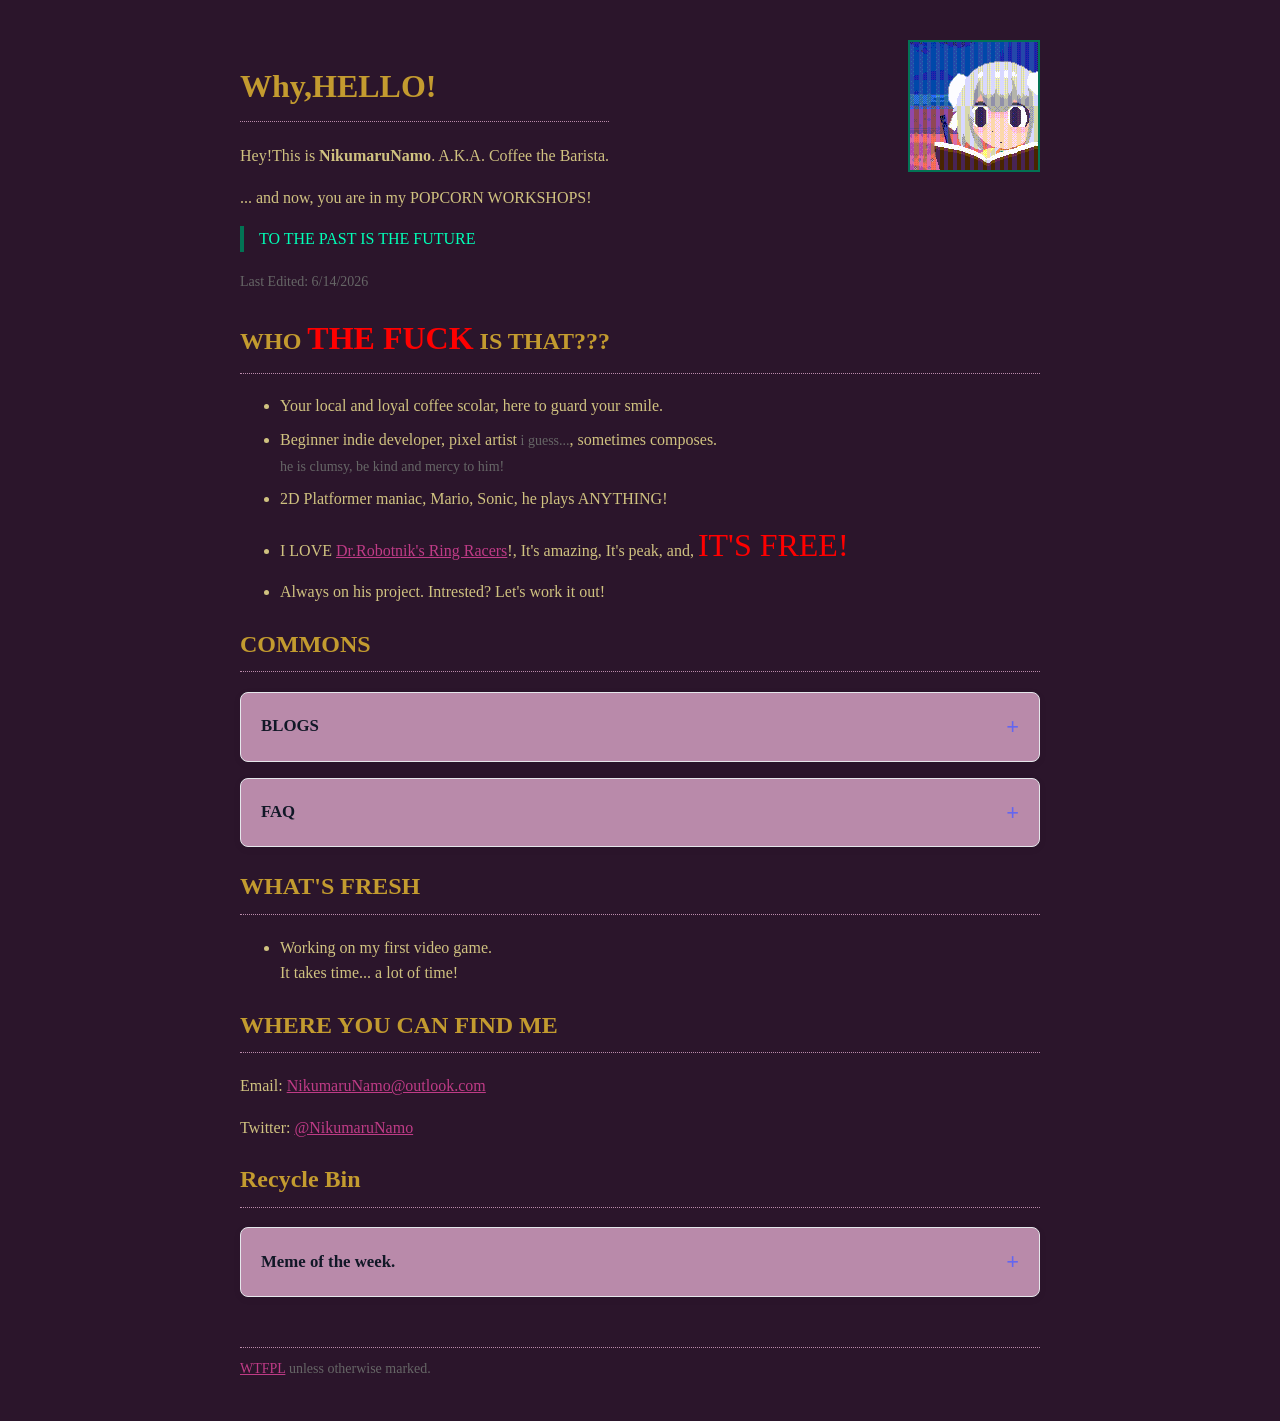
==== commit 89ee2921: "Update index.html" ====
--- a/index.html
+++ b/index.html
@@ -149,7 +149,7 @@
 
 
 <footer><a href="http://www.wtfpl.net/">WTFPL</a> unless otherwise marked.</footer>
-<!--Than you AJ “Tyron” Martinez I love you-->
+<!--Than you AJ “Tyron” Martinez I love you :)-->
 </div>
 
 </body>
--- a/css/style.css
+++ b/css/style.css
@@ -1,248 +1,143 @@
-<!DOCTYPE html>
-<html lang="zh-CN">
+body{
+    background-color: #2B152B;
+    font-family: Georgia, "Times New Roman", serif;
+    color:#D0C280;
+    line-height:1.6;
+}
 
-<head>
-    <meta charset="UTF-8">
-    <meta name="viewport" content="width=device-width, initial-scale=1.0">
-    <title>POPCORN WORKSHOPS / 爆米花工坊</title>
+.container{
+    width:800px;
+    margin:40px auto;
+}
 
-    <link href="css/style.css" rel="stylesheet">
+h1,h2{
+    color:#C39B2f;
+    border-bottom:1px dotted #b98aaa;
+    padding-bottom:8px;
+}
 
-</head>
+a{
+    color:hsl(326, 53%, 49%);
+}
 
-<body>
+a:hover{
+    color:#8b1f67;
+}
 
-    <div class="container">
+.profile{
+    display:flex;
+    justify-content:space-between;
+    align-items:flex-start;
+}
 
-        <!-- Language Switcher -->
-        <div class="lang-switcher">
-            <button class="lang-btn active" data-lang="both">EN / 中文</button>
-            <button class="lang-btn" data-lang="en">EN</button>
-            <button class="lang-btn" data-lang="zh">中文</button>
-        </div>
+.avatar{
+    width:128px;
+    height:128px;
+    image-rendering:pixelated;
+    border:2px solid #027354;
+}
 
-        <div class="profile">
+blockquote{
+    margin-left:0;
+    padding-left:15px;
+    border-left:4px solid #027354;
+    color:#00ffb7;
+}
 
-            <div>
-                <h1 data-lang="en">Why,HELLO!</h1>
-                <p data-lang="zh">嘿！你好呀！</p>
+tiny{
+    font-size:14px;
+    color:#666;
+    padding-top:10px;
+}
 
-                <p data-lang="en">Hey!This is <b>NikumaruNamo</b>. A.K.A. Coffee the Barista. </p>
-                <p data-lang="zh">嘿！这是 <b>NikumaruNamo</b>，又名咖啡师 Coffee。</p>
+rage{
+    font-size:32px;
+    color:#ff0000;
+}
 
-                <p data-lang="en">... and now, you are in my POPCORN WORKSHOPS!</p>
-                <p data-lang="zh">……而现在，你来到了我的爆米花工坊！</p>
+footer{
+    margin-top:50px;
+    font-size:14px;
+    color:#666;
+    border-top:1px dotted #b98aaa;
+    padding-top:10px;
+}
 
-                <blockquote data-lang="en">TO THE PAST IS THE FUTURE</blockquote>
-                <p data-lang="zh">回望过去即是未来</p>
+ul li{
+    margin-bottom:8px;
+}
 
-                <tiny><span data-lang="en" class="inline-lang">Last Edited: 6/14/2026</span> <span data-lang="zh"
-                        class="inline-lang">最后编辑：2026年6月14日</span></tiny>
+.tag{
+    background:#8b1f67;
+    color:white;
+    padding:2px 8px;
+    font-size:12px;
+}
 
-            </div>
+.card-collapse {
+    background: #b98aaa;
+    border: 1px solid #e5e7eb;
+    border-radius: 8px;
+    margin: 1rem 0;
+    overflow: hidden;
 
-            <img src="img/avatar.gif" class="avatar">
-        </div>
+    box-shadow:
+        0 2px 8px rgba(0,0,0,0.05);
 
-        <h2 data-lang="en">WHO <rage>THE FUCK</rage> IS THAT???</h2>
-        <p data-lang="zh">这货到底是谁？？？</p>
-        <ul>
-            <li><span data-lang="en" class="inline-lang">Your local and loyal coffee scolar, here to guard your
-                    smile.</span><br><span data-lang="zh" class="inline-lang">你身边忠实的那位咖啡学者，守护你的笑容。</span></li>
-            <li><span data-lang="en" class="inline-lang">Beginner indie developer, pixel artist<tiny> i guess...</tiny>,
-                    sometimes composes.</span><br>
-                <tiny data-lang="en" class="inline-lang">he is clumsy, be kind and mercy to him!</tiny><br><span
-                    data-lang="zh" class="inline-lang">独立开发者新手、像素画手（大概吧……），偶尔搞点作曲。</span><br>
-                <tiny data-lang="zh" class="inline-lang">他笨手笨脚的，对他好一点！</tiny>
-            </li>
-            <li><span data-lang="en" class="inline-lang">2D Platformer maniac, Mario, Sonic, he plays
-                    ANYTHING!</span><br><span data-lang="zh" class="inline-lang">2D平台游戏狂魔，马里奥、索尼克，他什么都玩！</span></li>
-            <li><span data-lang="en" class="inline-lang">I LOVE <a href="https://www.kartkrew.org/">Dr.Robotnik's Ring
-                        Racers</a>!, It's amazing, It's peak, and,
-                    <rage>IT'S FREE!</rage>
-                </span><br><span data-lang="zh" class="inline-lang">我超爱 <a
-                        href="https://www.kartkrew.org/">Dr.Robotnik's Ring
-                        Racers</a>！它太棒了，它是巅峰，而且，<rage>它是免费的！</rage></span>
-            </li>
-            <li><span data-lang="en" class="inline-lang">Always on his project. Intrested? Let's work it
-                    out!</span><br><span data-lang="zh" class="inline-lang">一直在捣鼓自己的项目。感兴趣吗？一起搞吧！</span></li>
-        </ul>
+    transition:
+        box-shadow 0.25s ease,
+        transform 0.25s ease;
+}
 
+.card-collapse summary {
+    list-style: none;
+    cursor: pointer;
 
-        <h2 data-lang="en">COMMONS</h2>
-        <p data-lang="zh">公共栏目</p>
+    display: flex;
+    justify-content: space-between;
+    align-items: center;
 
-        <details class="card-collapse">
-            <summary>
-                <span class="title"><span data-lang="en" class="inline-lang">BLOGS</span> <span data-lang="zh"
-                        class="inline-lang">博客</span></span>
-                <span class="icon">+</span>
-            </summary>
+    padding: 1rem 1.25rem;
 
-            <div class="content">
-                <p>
-                    <span data-lang="en" class="inline-lang">No blogs are archived now!</span><br>
-                    <span data-lang="zh" class="inline-lang">目前还没有博客存档！</span><br>
-                    <span data-lang="en" class="inline-lang">please be back later, or even later!</span><br>
-                    <span data-lang="zh" class="inline-lang">请稍后再来，或者……更晚一点！</span>
-                </p>
-            </div>
-        </details>
+    font-size: 1.05rem;
+    font-weight: 600;
 
-        <details class="card-collapse">
-            <summary>
-                <span class="title"><span data-lang="en" class="inline-lang">FAQ</span> <span data-lang="zh"
-                        class="inline-lang">常见问题</span></span>
-                <span class="icon">+</span>
-            </summary>
+    color: #111827;
+    user-select: none;
+}
 
+.card-collapse summary::-webkit-details-marker {
+    display: none;
+}
 
-            <div class="content">
+.card-collapse summary::marker {
+    display: none;
+}
 
-                <details class="card-collapse">
-                    <summary>
-                        <span class="title">
-                            <blockquote data-lang="en">Request to delete specific stuff on the Internet?</blockquote>
-                            <blockquote data-lang="zh">请求删除互联网上的特定内容？</blockquote>
-                        </span>
-                        <span class="icon">+</span>
-                    </summary>
+.card-collapse .title {
+    flex: 1;
+}
 
-                    <div class="content">
-                        <p>
-                            <span data-lang="en" class="inline-lang">I used your stuff on the internet, and you want me
-                                to remove them?</span><br>
-                            <span data-lang="zh" class="inline-lang">我在网上用了你的东西，你希望我删掉它们？</span><br>
-                            <span data-lang="en" class="inline-lang">Please send a <a
-                                    href="mailto:NikumaruNamo@outlook.com?subject=Re:">email</a> to me.
-                                Detailedly indicate what content needs to be removed.</span><br>
-                            <span data-lang="zh" class="inline-lang">请给我发<a
-                                    href="mailto:NikumaruNamo@outlook.com?subject=Re:">邮件</a>，详细说明需要删除的内容。</span><br>
-                            <span data-lang="en" class="inline-lang">I'll respond and remove asap, thank you for
-                                understanding.</span><br>
-                            <span data-lang="zh" class="inline-lang">我会尽快回复并删除，感谢理解。</span>
-                        </p>
-                    </div>
-                </details>
+.card-collapse .icon {
+    font-size: 1.4rem;
+    color: #6366f1;
 
-                <details class="card-collapse">
-                    <summary>
-                        <span class="title">
-                            <blockquote data-lang="en">Do you accept commisions?</blockquote>
-                            <blockquote data-lang="zh">你接委托吗？</blockquote>
-                        </span>
-                        <span class="icon">+</span>
-                    </summary>
+    transition: transform 0.3s ease;
+}
 
-                    <div class="content">
-                        <p>
-                            <span data-lang="en" class="inline-lang">I don't accept regular commisions.</span><br>
-                            <span data-lang="zh" class="inline-lang">我不接常规委托。</span><br>
-                            <span data-lang="en" class="inline-lang">If you really need me, you know where you can find
-                                me.</span><br>
-                            <span data-lang="zh" class="inline-lang">如果你真的需要我，你知道在哪里能找到我。</span>
-                        </p>
-                    </div>
-                </details>
+.card-collapse[open] .icon {
+    transform: rotate(45deg);
+}
 
-                <details class="card-collapse">
-                    <summary>
-                        <span class="title">
-                            <blockquote data-lang="en">Are you female?</blockquote>
-                            <blockquote data-lang="zh">你是女生吗？</blockquote>
-                        </span>
-                        <span class="icon">+</span>
-                    </summary>
+.card-collapse .content {
+    padding: 0 1.25rem 1.25rem;
 
-                    <div class="content">
-                        <p>
-                            <span data-lang="en" class="inline-lang">Male.</span><br><span data-lang="zh"
-                                class="inline-lang">男。</span><br><br><span data-lang="en" class="inline-lang">Thank
-                                you.</span><br><span data-lang="zh" class="inline-lang">谢谢。</span>
-                        </p>
-                    </div>
-                </details>
+    border-top: 1px solid #f1f5f9;
 
+    color: #475569;
+    line-height: 1.8;
+}
 
-            </div>
-        </details>
-
-
-        <h2 data-lang="en">WHAT'S FRESH</h2>
-        <p data-lang="zh">最近在干嘛</p>
-
-        <ul>
-            <li>
-                <span data-lang="en" class="inline-lang">Working on my first video game.</span><br>
-                <span data-lang="zh" class="inline-lang">正在制作我的第一款电子游戏。</span><br>
-                <span data-lang="en" class="inline-lang">It takes time... a lot of time!</span><br>
-                <span data-lang="zh" class="inline-lang">这很花时间……很多很多时间！</span>
-            </li>
-        </ul>
-
-        <h2 data-lang="en">WHERE YOU CAN FIND ME</h2>
-        <p data-lang="zh">在哪里可以找到我</p>
-
-        <p>
-            <span data-lang="en" class="inline-lang">Email:</span> <span data-lang="zh" class="inline-lang">邮箱：</span>
-            <a href="mailto:NikumaruNamo@outlook.com?subject=Re:">NikumaruNamo@outlook.com</a>
-        </p>
-
-        <p>
-            <span data-lang="en" class="inline-lang">Twitter:</span> <span data-lang="zh" class="inline-lang">推特：</span>
-            <a href="https://x.com/NikumaruNamo">@NikumaruNamo</a>
-        </p>
-
-        <h2 data-lang="en">Recycle Bin</h2>
-        <p data-lang="zh">回收站</p>
-        <details class="card-collapse">
-            <summary>
-                <span class="title"><span data-lang="en" class="inline-lang">Meme of the week.</span> <span
-                        data-lang="zh" class="inline-lang">本周 meme</span></span>
-                <span class="icon">+</span>
-            </summary>
-
-            <div class="content">
-                <img src="img/memeoftheweek.gif">
-            </div>
-        </details>
-
-
-
-        <footer><a href="http://www.wtfpl.net/">WTFPL</a> <span data-lang="en" class="inline-lang">unless otherwise
-<footer><a href="http://www.wtfpl.net/">WTFPL</a> <span data-lang="en" class="inline-lang">除非另有规定
-                marked.</span> <span data-lang="zh" class="inline-lang">除非另有说明，否则采用 WTFPL 许可。</span></footer>
-        <!--Than you AJ “Tyron” Martinez I love you-->
-<AJ "泰伦"--马丁内斯，我爱你-->
-    </div>
-
-    <script>
-        document.addEventListener('DOMContentLoaded', function () {
-            const btns = document.querySelectorAll('.lang-btn');
-            const body = document.body;
-
-            btns.forEach(function (btn) {
-                btn.addEventListener('click', function () {
-                    const lang = btn.getAttribute('data-lang');
-
-                    // Update button active state
-                    btns.forEach(function (b) { b.classList.remove('active'); });
-                    btn.classList.add('active');
-
-                    // Update body class
-                    body.className = '';
-                    if (lang === 'en') {
-                        body.classList.add('lang-en');
-                    } else if (lang === 'zh') {
-                        body.classList.add('lang-zh');
-                    } else {
-                        body.classList.add('lang-both');
-                    }
-                });
-            });
-        });
-    </script>
-
-</body>
-
-</html>
+.card-collapse .content p {
+    margin: 1rem 0 0;
+}
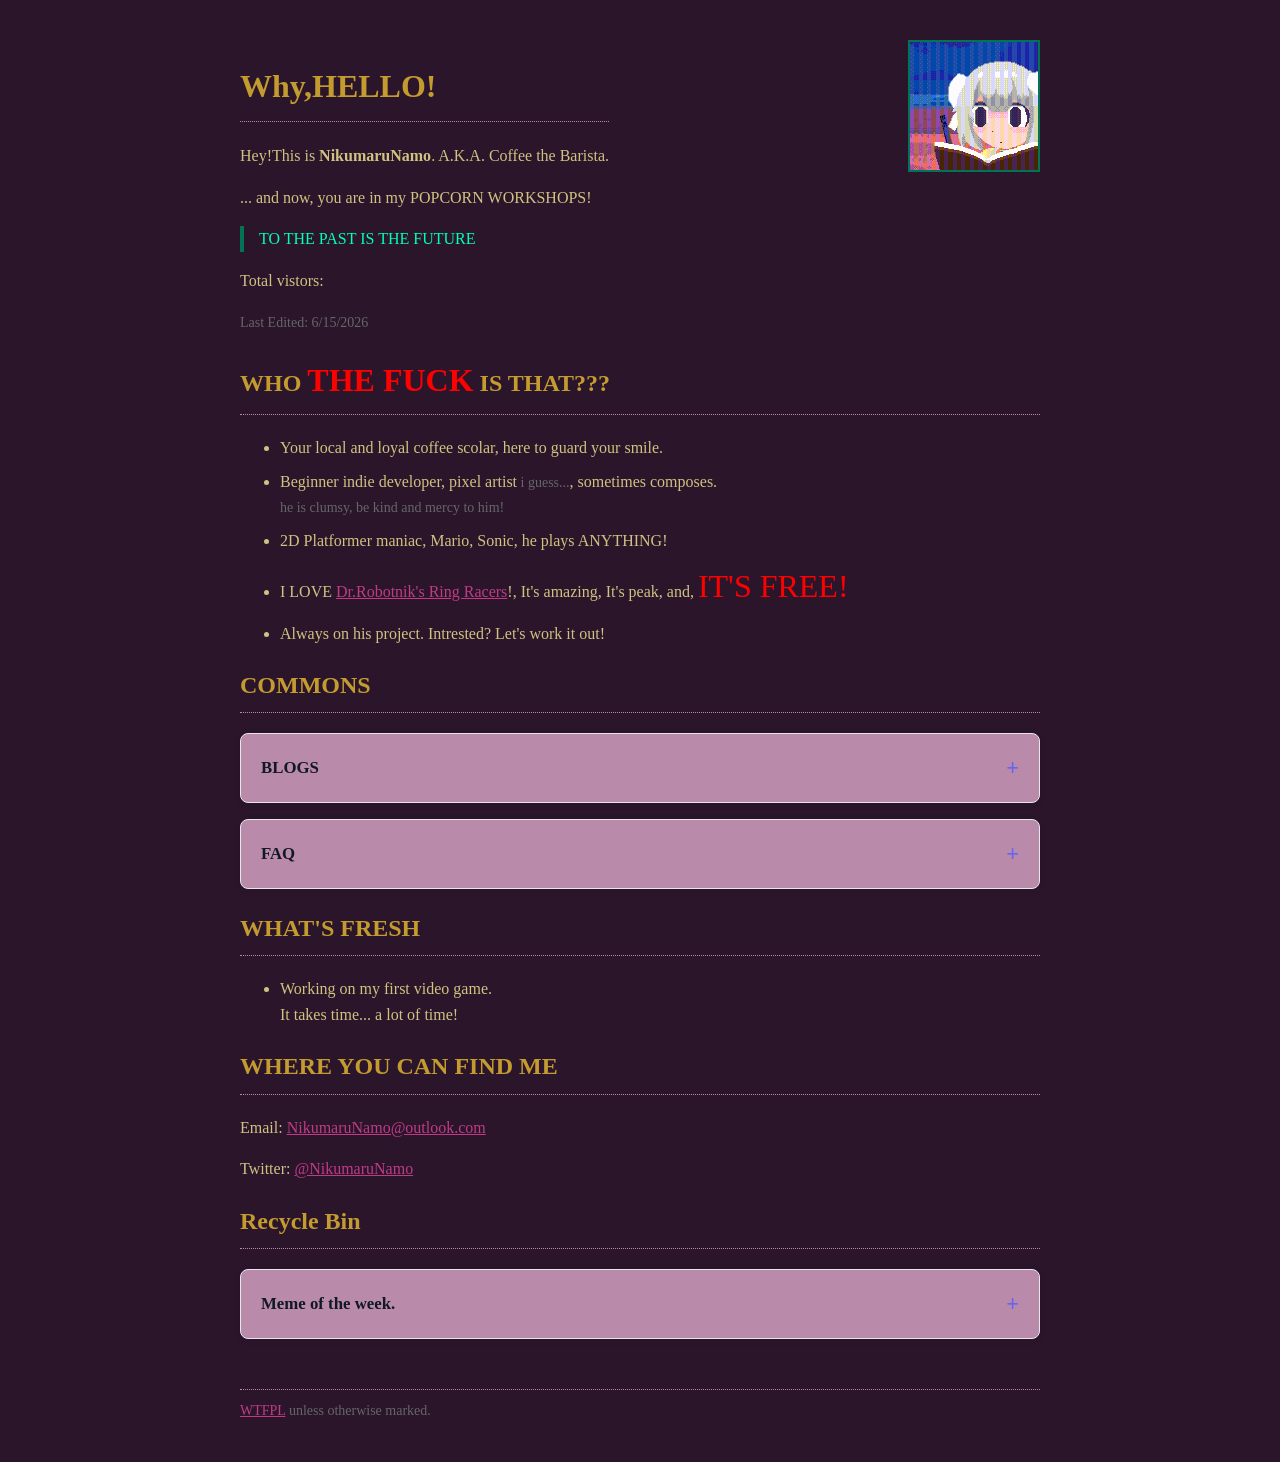
==== commit 6c1c94d2: "Update index.html" ====
--- a/index.html
+++ b/index.html
@@ -24,7 +24,9 @@
 
 <blockquote>TO THE PAST IS THE FUTURE</blockquote>
 
-<tiny>Last Edited: 6/14/2026</tiny>
+<p>Total vistors:<script type="text/javascript" src="https://counter.websiteout.com/js/2/4/0/0"></script></p>
+    
+<tiny>Last Edited: 6/15/2026</tiny>
 
 </div>
 
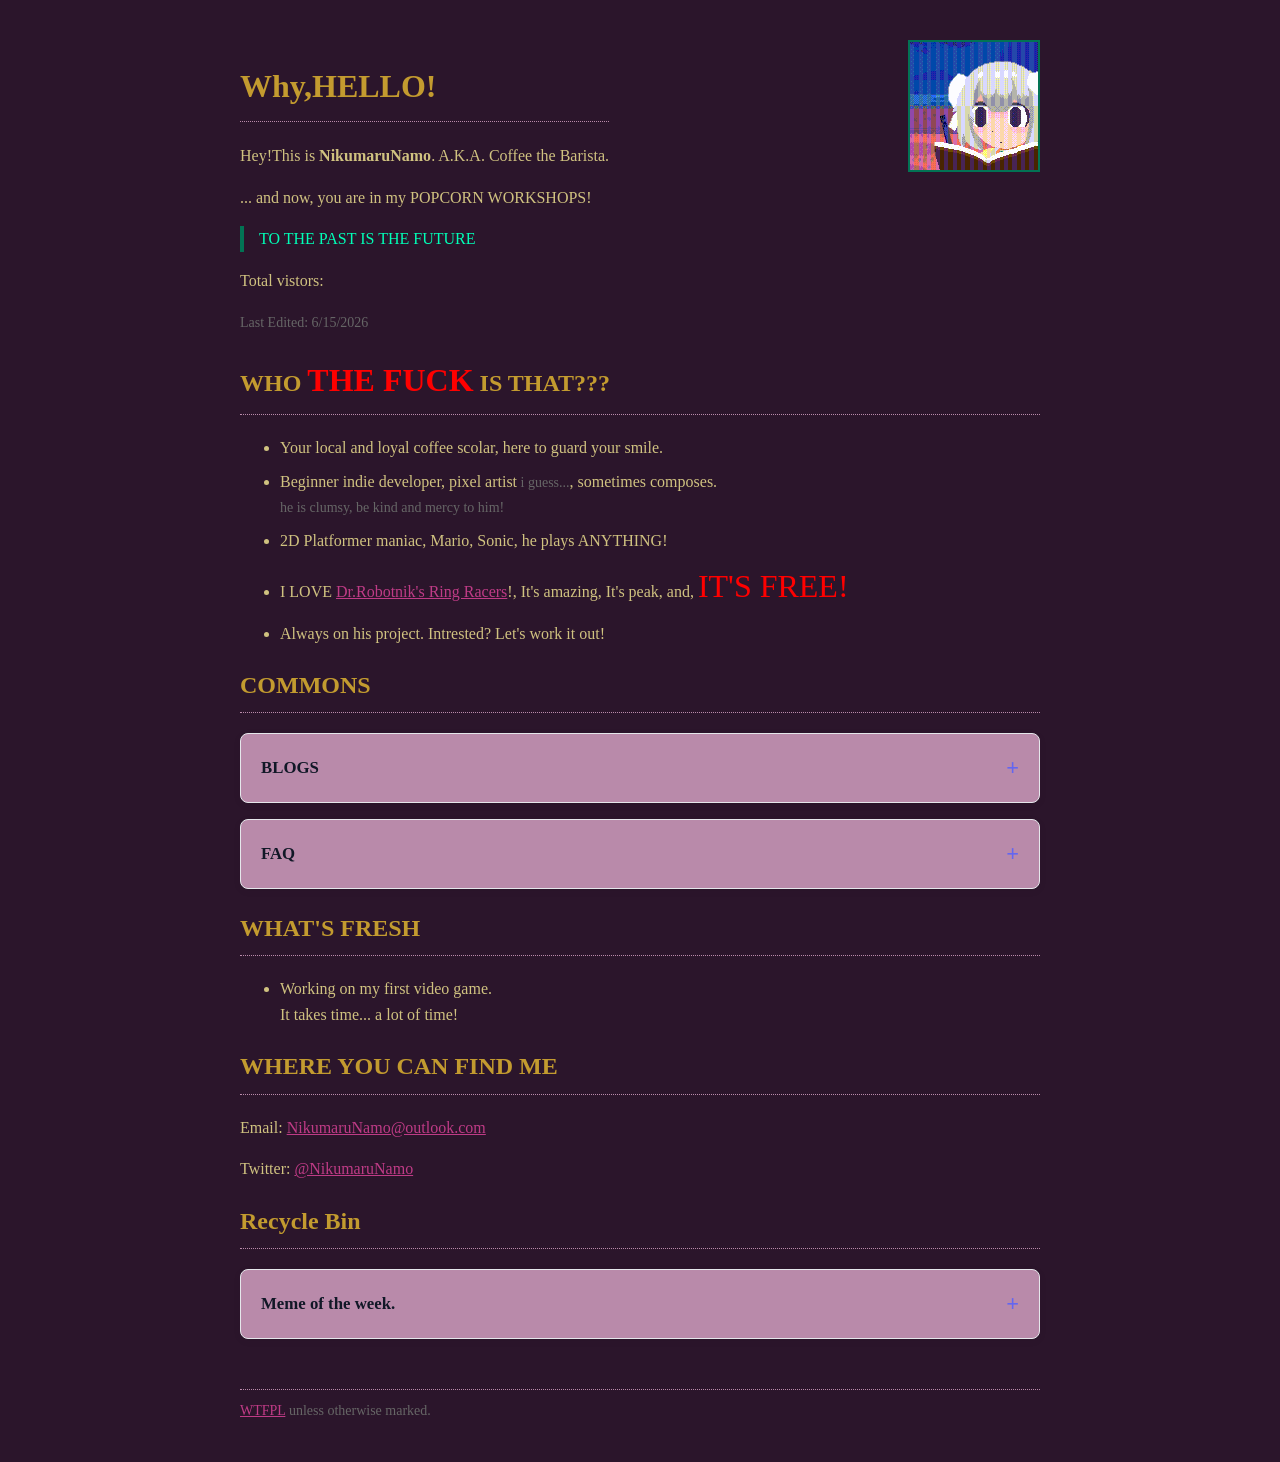
==== commit 5be1a50f: "Update index.html" ====
--- a/index.html
+++ b/index.html
@@ -24,7 +24,7 @@
 
 <blockquote>TO THE PAST IS THE FUTURE</blockquote>
 
-<p>Total vistors:<script type="text/javascript" src="https://counter.websiteout.com/js/2/4/0/0"></script></p>
+<p>Total vistors:<script type="text/javascript" src="https://counter.websiteout.com/js/7/3/0/1"></script></p>
     
 <tiny>Last Edited: 6/15/2026</tiny>
 
